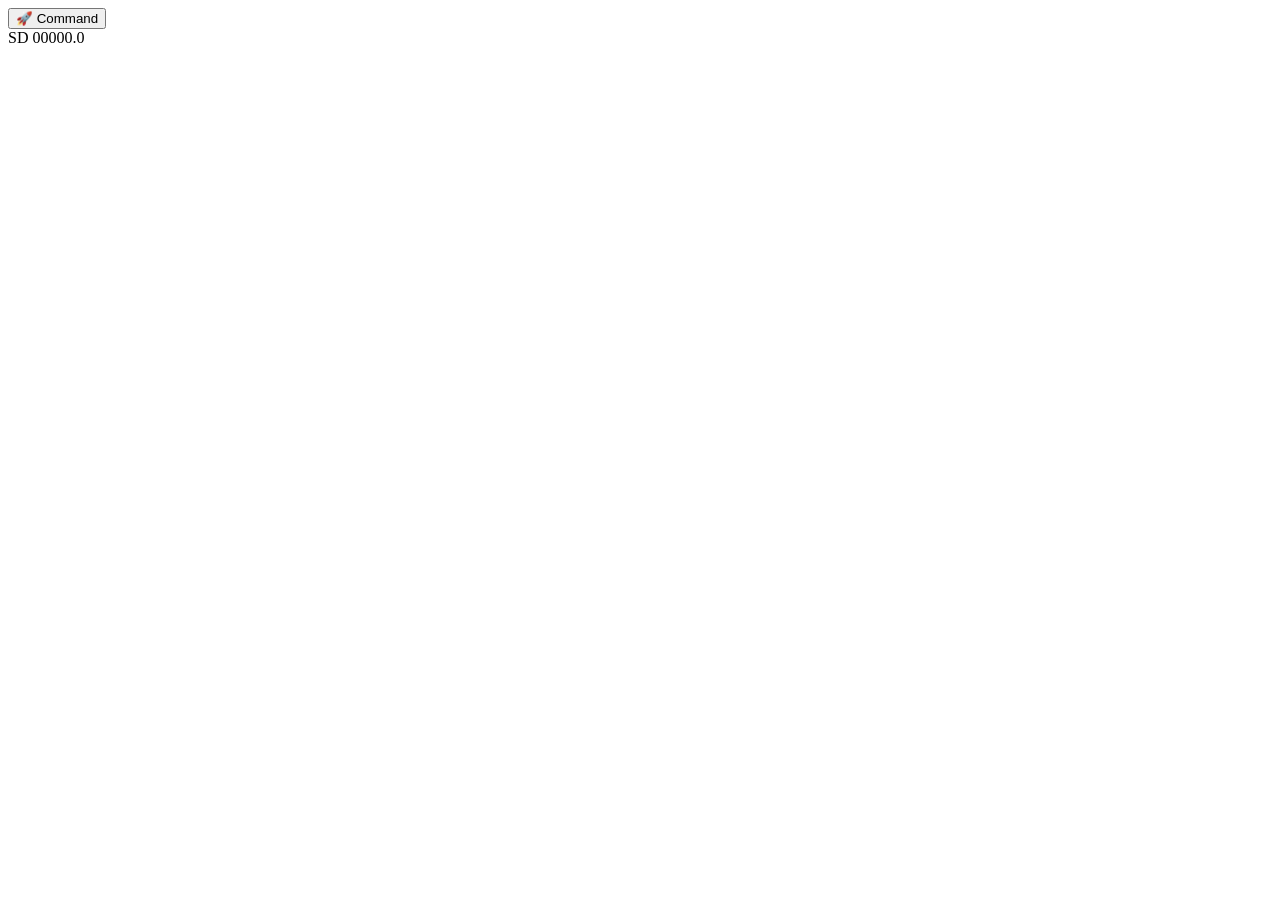
==== index.html @ 170a9bb7 "Initial commit" ====
<!DOCTYPE html>
<html lang="en">
<head>
  <meta charset="UTF-8">
  <meta name="viewport" content="width=device-width, initial-scale=1.0">
  <title>Cosmos OS</title>
  <!-- Google Fonts for a futuristic look -->
  <link rel="preconnect" href="https://fonts.googleapis.com">
  <link rel="preconnect" href="https://fonts.gstatic.com" crossorigin>
  <link href="https://fonts.googleapis.com/css2?family=Orbitron:wght@400;700;900&family=Space+Grotesk:wght@300;400;600&display=swap" rel="stylesheet">
  <!-- Stylesheets -->
  <link rel="stylesheet" href="styles/main.css">
  <link rel="stylesheet" href="styles/desktop.css">
  <link rel="stylesheet" href="styles/windows.css">
  <link rel="stylesheet" href="styles/apps.css">
</head>
<body>
  <!-- Space Background Effects (Stars, Nebulas) -->
  <div id="space-background">
    <div class="stars"></div>
    <div class="twinkle"></div>
    <div class="nebula"></div>
  </div>

  <!-- Main Desktop Environment -->
  <main id="desktop">
    <!-- Grid of Desktop Icons/Apps -->
    <div id="desktop-grid">
      <!-- Icon templates will go here -->
    </div>

    <!-- Container where dynamic window elements are spawned -->
    <div id="window-container"></div>
  </main>

  <!-- Bottom Taskbar/Dock -->
  <footer id="taskbar">
    <div class="taskbar-left">
      <button id="start-menu-btn" class="glass-btn">🚀 Command</button>
    </div>
    <div class="taskbar-center">
      <div id="dock-apps">
        <!-- Minimized/Running apps indicators will go here -->
      </div>
    </div>
    <div class="taskbar-right">
      <div id="system-clock" class="glass-panel">SD 00000.0</div>
    </div>
  </footer>

  <!-- Scripts -->
  <script src="js/system.js"></script>
  <script src="js/os.js"></script>
  <script src="js/apps/terminal.js"></script>
  <script src="js/apps/explorer.js"></script>
  <script src="js/apps/notepad.js"></script>
  <script src="js/apps/dashboard.js"></script>
</body>
</html>
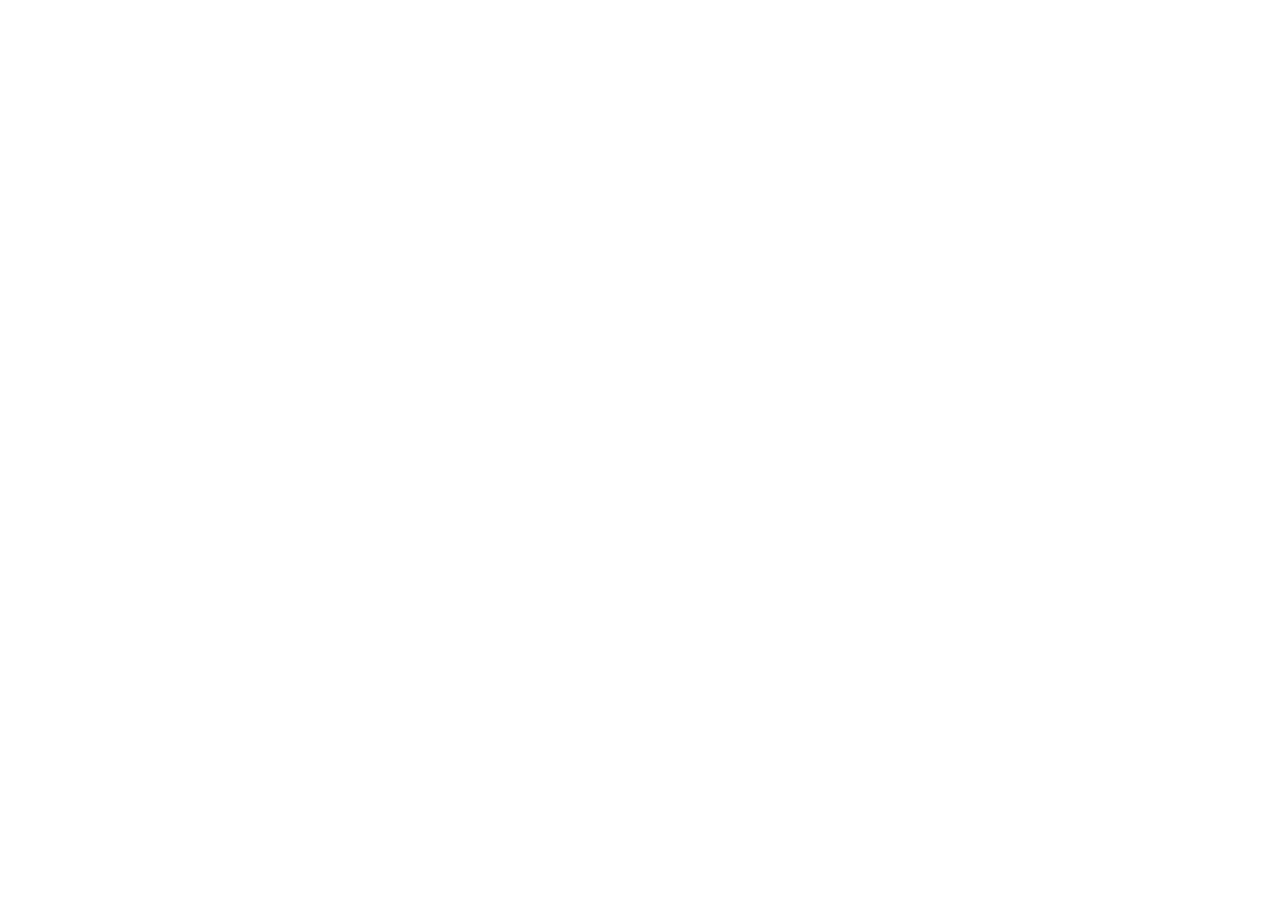
==== commit 12503df0: "refactor: rename project to astra os and remove desktop environment elements from index.html" ====
--- a/index.html
+++ b/index.html
@@ -1,52 +1,25 @@
 <!DOCTYPE html>
 <html lang="en">
+
 <head>
   <meta charset="UTF-8">
   <meta name="viewport" content="width=device-width, initial-scale=1.0">
-  <title>Cosmos OS</title>
+  <title>astra os</title>
   <!-- Google Fonts for a futuristic look -->
   <link rel="preconnect" href="https://fonts.googleapis.com">
   <link rel="preconnect" href="https://fonts.gstatic.com" crossorigin>
-  <link href="https://fonts.googleapis.com/css2?family=Orbitron:wght@400;700;900&family=Space+Grotesk:wght@300;400;600&display=swap" rel="stylesheet">
+  <link
+    href="https://fonts.googleapis.com/css2?family=Orbitron:wght@400;700;900&family=Space+Grotesk:wght@300;400;600&display=swap"
+    rel="stylesheet">
   <!-- Stylesheets -->
   <link rel="stylesheet" href="styles/main.css">
   <link rel="stylesheet" href="styles/desktop.css">
   <link rel="stylesheet" href="styles/windows.css">
   <link rel="stylesheet" href="styles/apps.css">
 </head>
+
 <body>
-  <!-- Space Background Effects (Stars, Nebulas) -->
-  <div id="space-background">
-    <div class="stars"></div>
-    <div class="twinkle"></div>
-    <div class="nebula"></div>
-  </div>
 
-  <!-- Main Desktop Environment -->
-  <main id="desktop">
-    <!-- Grid of Desktop Icons/Apps -->
-    <div id="desktop-grid">
-      <!-- Icon templates will go here -->
-    </div>
-
-    <!-- Container where dynamic window elements are spawned -->
-    <div id="window-container"></div>
-  </main>
-
-  <!-- Bottom Taskbar/Dock -->
-  <footer id="taskbar">
-    <div class="taskbar-left">
-      <button id="start-menu-btn" class="glass-btn">🚀 Command</button>
-    </div>
-    <div class="taskbar-center">
-      <div id="dock-apps">
-        <!-- Minimized/Running apps indicators will go here -->
-      </div>
-    </div>
-    <div class="taskbar-right">
-      <div id="system-clock" class="glass-panel">SD 00000.0</div>
-    </div>
-  </footer>
 
   <!-- Scripts -->
   <script src="js/system.js"></script>
@@ -56,4 +29,5 @@
   <script src="js/apps/notepad.js"></script>
   <script src="js/apps/dashboard.js"></script>
 </body>
-</html>
+
+</html>
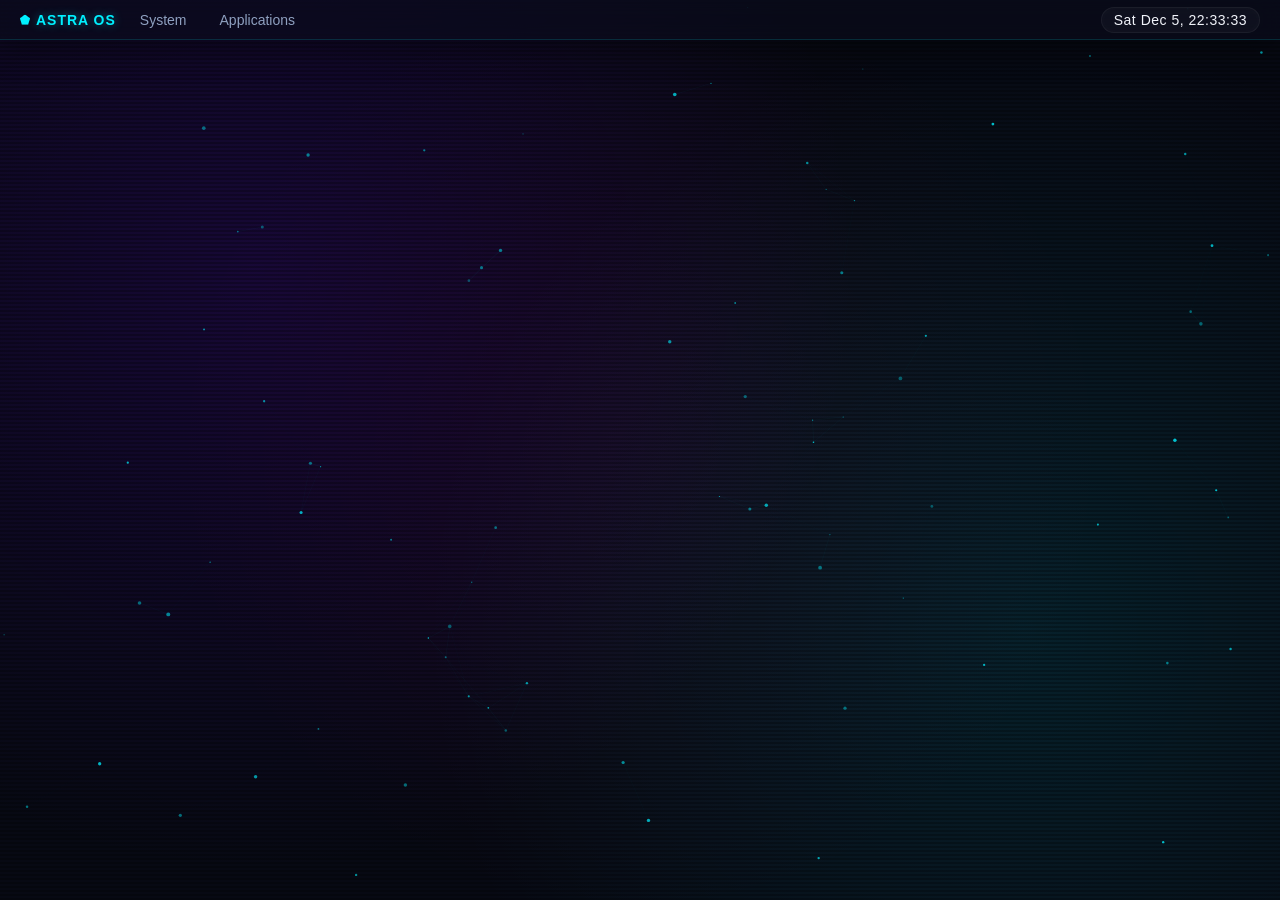
==== commit 47730606: "feat: implement Astra OS desktop environment with particle background, top bar, and real-time clock " ====
--- a/index.html
+++ b/index.html
@@ -20,6 +20,28 @@
 
 <body>
 
+  <!-- Futuristic Canvas Background -->
+  <canvas id="bg-canvas"></canvas>
+
+  <div class="desktop-container">
+
+    <!-- Top Bar -->
+    <header class="top-bar">
+      <div class="top-bar-left">
+        <div class="brand">
+          <div class="brand-icon"></div>
+          <span>ASTRA OS</span>
+        </div>
+        <div class="menu-item">System</div>
+        <div class="menu-item">Applications</div>
+      </div>
+
+      <div class="top-bar-right">
+        <div class="system-clock" id="system-clock">--:--:--</div>
+      </div>
+    </header>
+
+  </div>
 
   <!-- Scripts -->
   <script src="js/system.js"></script>
--- a/styles/main.css
+++ b/styles/main.css
@@ -0,0 +1,73 @@
+:root {
+  /* Colors */
+  --bg-dark: #070913;
+  --bg-deep: #0a0d1d;
+  --accent-cyan: #00f0ff;
+  --accent-magenta: #ff007f;
+  --accent-violet: #7000ff;
+  --text-main: #f0f3f9;
+  --text-muted: #8fa0c0;
+  
+  /* Glassmorphism */
+  --glass-bg: rgba(10, 13, 29, 0.6);
+  --glass-border: rgba(0, 240, 255, 0.15);
+  --glass-border-hover: rgba(0, 240, 255, 0.3);
+  --glass-shadow: 0 8px 32px 0 rgba(0, 0, 0, 0.37);
+  
+  /* Fonts */
+  --font-display: 'Orbitron', sans-serif;
+  --font-body: 'Space Grotesk', sans-serif;
+}
+
+* {
+  box-sizing: border-box;
+  margin: 0;
+  padding: 0;
+  user-select: none;
+}
+
+body {
+  background-color: var(--bg-dark);
+  background-image: 
+    linear-gradient(rgba(18, 16, 16, 0) 50%, rgba(0, 0, 0, 0.25) 50%),
+    radial-gradient(circle at 20% 30%, rgba(112, 0, 255, 0.15) 0%, transparent 50%),
+    radial-gradient(circle at 80% 70%, rgba(0, 240, 255, 0.1) 0%, transparent 50%),
+    radial-gradient(circle at 50% 50%, rgba(255, 0, 127, 0.05) 0%, transparent 60%);
+  background-size: 100% 4px, 100% 100%, 100% 100%, 100% 100%;
+  color: var(--text-main);
+  font-family: var(--font-body);
+  overflow: hidden;
+  width: 100vw;
+  height: 100vh;
+}
+
+/* Scrollbars */
+::-webkit-scrollbar {
+  width: 6px;
+  height: 6px;
+}
+
+::-webkit-scrollbar-track {
+  background: rgba(10, 13, 29, 0.3);
+}
+
+::-webkit-scrollbar-thumb {
+  background: var(--glass-border);
+  border-radius: 3px;
+}
+
+::-webkit-scrollbar-thumb:hover {
+  background: var(--accent-cyan);
+}
+
+/* Background elements */
+#bg-canvas {
+  position: absolute;
+  top: 0;
+  left: 0;
+  width: 100%;
+  height: 100%;
+  z-index: 0;
+  pointer-events: none;
+}
+
--- a/styles/desktop.css
+++ b/styles/desktop.css
@@ -0,0 +1,104 @@
+.desktop-container {
+  position: relative;
+  width: 100vw;
+  height: 100vh;
+  z-index: 10;
+  display: flex;
+  flex-direction: column;
+}
+
+/* Top Bar */
+.top-bar {
+  display: flex;
+  justify-content: space-between;
+  align-items: center;
+  height: 40px;
+  padding: 0 20px;
+  background: var(--glass-bg);
+  backdrop-filter: blur(12px);
+  -webkit-backdrop-filter: blur(12px);
+  border-bottom: 1px solid var(--glass-border);
+  box-shadow: var(--glass-shadow);
+  z-index: 100;
+  font-family: var(--font-body);
+  font-size: 14px;
+}
+
+/* Left Section: Brand & Quick Menu */
+.top-bar-left {
+  display: flex;
+  align-items: center;
+  gap: 15px;
+}
+
+.brand {
+  font-family: var(--font-display);
+  font-weight: 700;
+  color: var(--accent-cyan);
+  text-shadow: 0 0 10px rgba(0, 240, 255, 0.4);
+  letter-spacing: 1px;
+  display: flex;
+  align-items: center;
+  gap: 6px;
+  cursor: pointer;
+}
+
+.brand-icon {
+  width: 10px;
+  height: 10px;
+  background: var(--accent-cyan);
+  clip-path: polygon(50% 0%, 100% 38%, 82% 100%, 18% 100%, 0% 38%);
+  box-shadow: 0 0 8px var(--accent-cyan);
+}
+
+.menu-item {
+  color: var(--text-muted);
+  cursor: pointer;
+  transition: all 0.3s cubic-bezier(0.16, 1, 0.3, 1);
+  padding: 4px 8px;
+  border-radius: 4px;
+  border: 1px solid transparent;
+}
+
+.menu-item:hover {
+  color: var(--text-main);
+  background: rgba(0, 240, 255, 0.08);
+  border-color: rgba(0, 240, 255, 0.2);
+  text-shadow: 0 0 5px rgba(255, 255, 255, 0.2);
+}
+
+
+.system-clock {
+  font-family: var(--font-display);
+  font-weight: 400;
+  color: var(--text-main);
+  letter-spacing: 0.5px;
+  background: rgba(255, 255, 255, 0.03);
+  padding: 4px 12px;
+  border-radius: 20px;
+  border: 1px solid rgba(255, 255, 255, 0.05);
+  box-shadow: inset 0 0 10px rgba(255, 255, 255, 0.02);
+}
+
+/* Right Section: System Indicators */
+.top-bar-right {
+  display: flex;
+  align-items: center;
+  gap: 15px;
+}
+
+.status-tray {
+  display: flex;
+  align-items: center;
+  gap: 12px;
+  color: var(--text-muted);
+}
+
+.status-icon {
+  display: flex;
+  align-items: center;
+  gap: 4px;
+  font-size: 13px;
+  cursor: pointer;
+  transition: color 0.2s ease;
+}
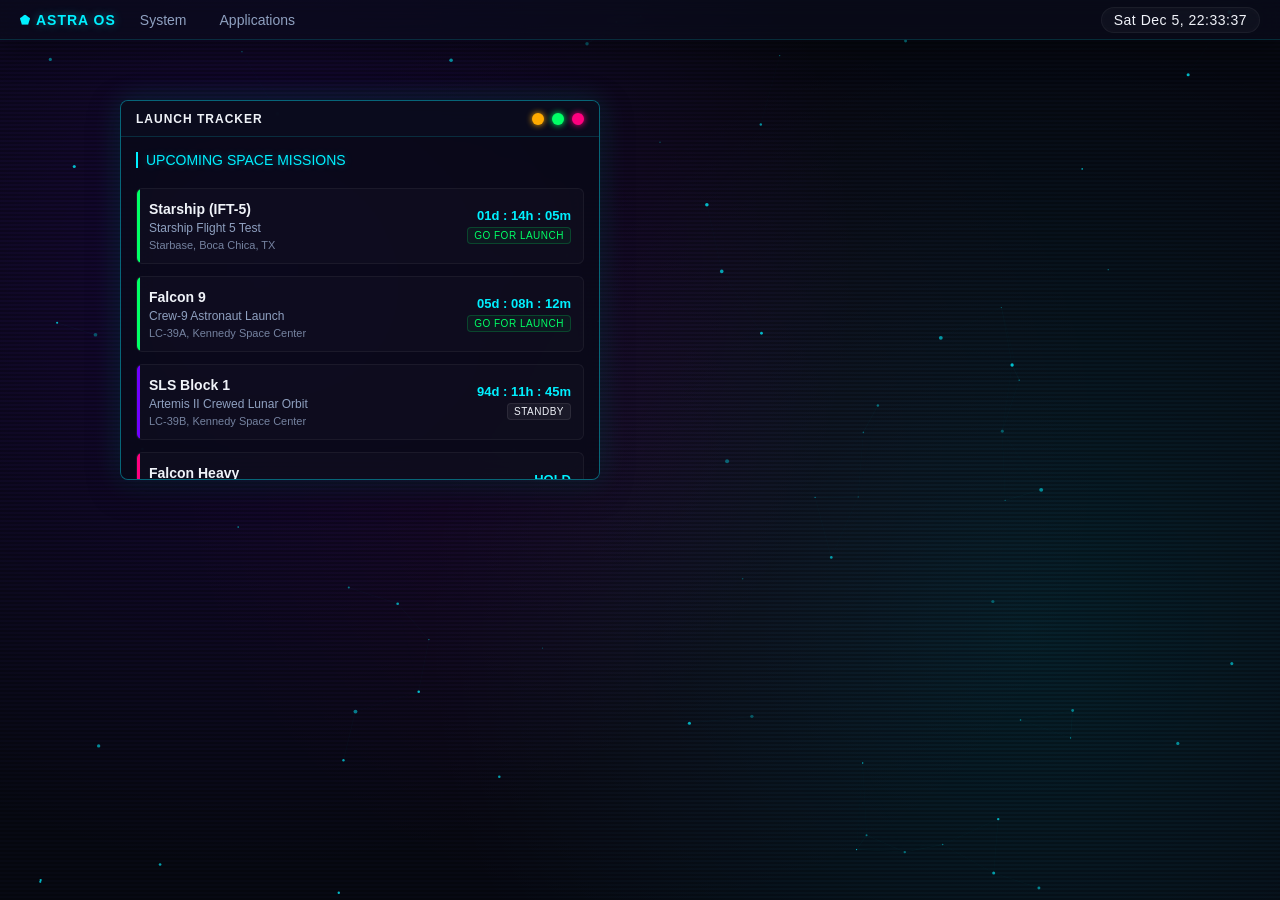
==== commit cf1524d7: "feat: implement launch tracker application and desktop environment window management system" ====
--- a/index.html
+++ b/index.html
@@ -46,10 +46,7 @@
   <!-- Scripts -->
   <script src="js/system.js"></script>
   <script src="js/os.js"></script>
-  <script src="js/apps/terminal.js"></script>
-  <script src="js/apps/explorer.js"></script>
-  <script src="js/apps/notepad.js"></script>
-  <script src="js/apps/dashboard.js"></script>
+  <script src="js/apps/launch_tracker.js"></script>
 </body>
 
 </html>
--- a/styles/windows.css
+++ b/styles/windows.css
@@ -0,0 +1,89 @@
+.window {
+  position: absolute;
+  top: 15%;
+  left: 20%;
+  width: 480px;
+  height: 380px;
+  background: var(--glass-bg);
+  backdrop-filter: blur(16px);
+  -webkit-backdrop-filter: blur(16px);
+  border: 1px solid var(--glass-border);
+  box-shadow: var(--glass-shadow), 0 0 20px rgba(0, 240, 255, 0.05);
+  border-radius: 8px;
+  display: flex;
+  flex-direction: column;
+  overflow: hidden;
+  z-index: 1000;
+  transition: border-color 0.2s ease, box-shadow 0.2s ease;
+}
+
+.window.active-window {
+  border-color: rgba(0, 240, 255, 0.4);
+  box-shadow: var(--glass-shadow), 0 0 30px rgba(0, 240, 255, 0.15);
+}
+
+.window-header {
+  display: flex;
+  justify-content: space-between;
+  align-items: center;
+  height: 36px;
+  padding: 0 15px;
+  background: rgba(10, 13, 29, 0.8);
+  border-bottom: 1px solid var(--glass-border);
+  cursor: grab;
+  user-select: none;
+}
+
+.window-header:active {
+  cursor: grabbing;
+}
+
+.window-title {
+  font-family: var(--font-display);
+  font-size: 12px;
+  font-weight: 700;
+  color: var(--text-main);
+  letter-spacing: 1px;
+  text-transform: uppercase;
+}
+
+.window-controls {
+  display: flex;
+  gap: 8px;
+}
+
+.control-btn {
+  width: 12px;
+  height: 12px;
+  border-radius: 50%;
+  border: none;
+  cursor: pointer;
+  background: rgba(255, 255, 255, 0.15);
+  transition: filter 0.2s ease, background-color 0.2s ease;
+}
+
+.control-btn:hover {
+  filter: brightness(1.2);
+}
+
+.control-close {
+  background: var(--accent-magenta);
+  box-shadow: 0 0 6px var(--accent-magenta);
+}
+
+.control-minimize {
+  background: #ffaa00;
+  box-shadow: 0 0 6px #ffaa00;
+}
+
+.control-maximize {
+  background: #00ff66;
+  box-shadow: 0 0 6px #00ff66;
+}
+
+.window-body {
+  flex: 1;
+  overflow-y: auto;
+  padding: 15px;
+  background: rgba(7, 9, 19, 0.4);
+}
--- a/styles/apps.css
+++ b/styles/apps.css
@@ -0,0 +1,121 @@
+/* Launch Tracker App Styles */
+
+.launch-tracker {
+  display: flex;
+  flex-direction: column;
+  gap: 15px;
+  color: var(--text-main);
+  font-family: var(--font-body);
+}
+
+.tracker-title {
+  font-family: var(--font-display);
+  font-size: 14px;
+  color: var(--accent-cyan);
+  text-shadow: 0 0 8px rgba(0, 240, 255, 0.3);
+  margin-bottom: 5px;
+  border-left: 2px solid var(--accent-cyan);
+  padding-left: 8px;
+}
+
+.launch-cards-container {
+  display: flex;
+  flex-direction: column;
+  gap: 12px;
+}
+
+.launch-card {
+  background: rgba(255, 255, 255, 0.02);
+  border: 1px solid rgba(255, 255, 255, 0.05);
+  border-radius: 6px;
+  padding: 12px;
+  display: flex;
+  justify-content: space-between;
+  align-items: center;
+  transition: background 0.2s ease, border-color 0.2s ease;
+  position: relative;
+  overflow: hidden;
+}
+
+.launch-card::before {
+  content: '';
+  position: absolute;
+  left: 0;
+  top: 0;
+  height: 100%;
+  width: 3px;
+  background: var(--accent-violet);
+}
+
+.launch-card.status-go::before {
+  background: #00ff66;
+}
+
+.launch-card.status-hold::before {
+  background: var(--accent-magenta);
+}
+
+.launch-card:hover {
+  background: rgba(255, 255, 255, 0.04);
+  border-color: rgba(0, 240, 255, 0.15);
+}
+
+.launch-info-left {
+  display: flex;
+  flex-direction: column;
+  gap: 4px;
+}
+
+.launch-rocket {
+  font-family: var(--font-display);
+  font-size: 14px;
+  font-weight: 700;
+  color: var(--text-main);
+}
+
+.launch-mission {
+  font-size: 12px;
+  color: var(--text-muted);
+}
+
+.launch-site {
+  font-size: 11px;
+  color: var(--text-muted);
+  opacity: 0.8;
+}
+
+.launch-info-right {
+  display: flex;
+  flex-direction: column;
+  align-items: flex-end;
+  gap: 4px;
+}
+
+.launch-countdown {
+  font-family: var(--font-display);
+  font-size: 13px;
+  font-weight: 700;
+  color: var(--accent-cyan);
+}
+
+.launch-status {
+  font-size: 10px;
+  text-transform: uppercase;
+  padding: 2px 6px;
+  background: rgba(255, 255, 255, 0.05);
+  border-radius: 4px;
+  border: 1px solid rgba(255, 255, 255, 0.08);
+  letter-spacing: 0.5px;
+}
+
+.status-go .launch-status {
+  color: #00ff66;
+  border-color: rgba(0, 255, 102, 0.2);
+  background: rgba(0, 255, 102, 0.05);
+}
+
+.status-hold .launch-status {
+  color: var(--accent-magenta);
+  border-color: rgba(255, 0, 127, 0.2);
+  background: rgba(255, 0, 127, 0.05);
+}
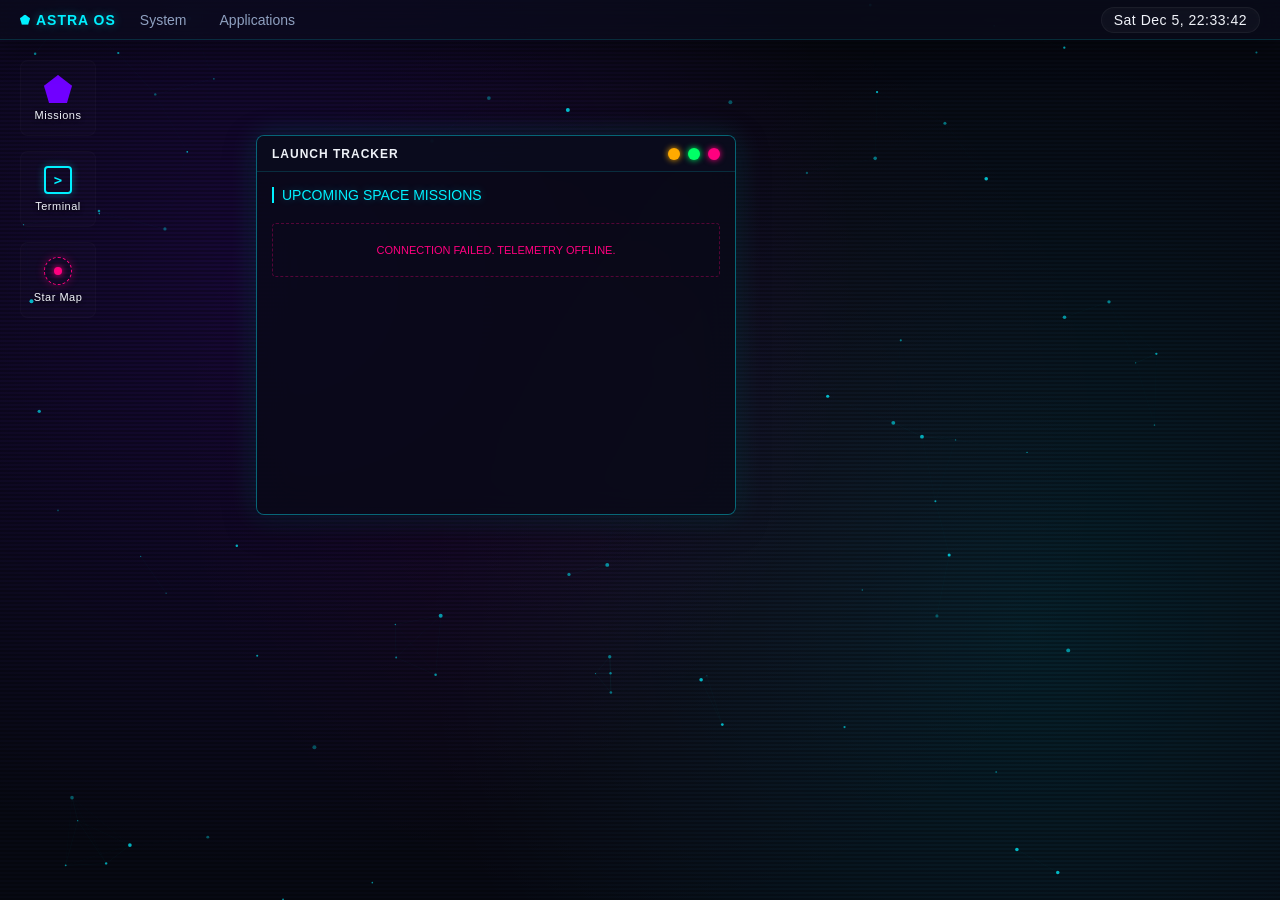
==== commit fbce76b4: "feat: implement core OS windowing system and launch tracker, terminal, and star map applications" ====
--- a/index.html
+++ b/index.html
@@ -5,7 +5,7 @@
   <meta charset="UTF-8">
   <meta name="viewport" content="width=device-width, initial-scale=1.0">
   <title>astra os</title>
-  <!-- Google Fonts for a futuristic look -->
+  <!-- Fonts -->
   <link rel="preconnect" href="https://fonts.googleapis.com">
   <link rel="preconnect" href="https://fonts.gstatic.com" crossorigin>
   <link
@@ -20,7 +20,7 @@
 
 <body>
 
-  <!-- Futuristic Canvas Background -->
+  <!-- Background -->
   <canvas id="bg-canvas"></canvas>
 
   <div class="desktop-container">
@@ -33,7 +33,14 @@
           <span>ASTRA OS</span>
         </div>
         <div class="menu-item">System</div>
-        <div class="menu-item">Applications</div>
+        <div class="menu-item" id="app-dropdown-trigger" style="position: relative;">
+          Applications
+          <div class="app-dropdown" id="app-dropdown">
+            <div class="dropdown-item" id="dropdown-launch-tracker">Launch Tracker</div>
+            <div class="dropdown-item" id="dropdown-terminal">Terminal</div>
+            <div class="dropdown-item" id="dropdown-starmap">Star Map</div>
+          </div>
+        </div>
       </div>
 
       <div class="top-bar-right">
@@ -41,12 +48,75 @@
       </div>
     </header>
 
+    <!-- Desktop Shortcuts -->
+    <div class="desktop-shortcuts">
+      <div class="shortcut-icon" id="shortcut-launch-tracker">
+        <div class="shortcut-symbol launch-icon"></div>
+        <div class="shortcut-label">Missions</div>
+      </div>
+      <div class="shortcut-icon" id="shortcut-terminal">
+        <div class="shortcut-symbol terminal-icon"></div>
+        <div class="shortcut-label">Terminal</div>
+      </div>
+      <div class="shortcut-icon" id="shortcut-starmap">
+        <div class="shortcut-symbol starmap-icon"></div>
+        <div class="shortcut-label">Star Map</div>
+      </div>
+    </div>
+
+    <!-- Launch Tracker Window -->
+    <div class="window" id="launchtracker">
+      <div class="windowheader" id="launchtrackerheader">
+        <div class="window-title">LAUNCH TRACKER</div>
+        <div class="window-controls">
+          <button class="control-btn control-minimize" title="Minimize"></button>
+          <button class="control-btn control-maximize" title="Maximize"></button>
+          <button class="control-btn control-close" id="launchtrackerclose" title="Close"></button>
+        </div>
+      </div>
+      <div class="window-body" id="launchtrackerbody">
+        <!-- Live App Content Injected Here -->
+      </div>
+    </div>
+
+    <!-- Terminal Window -->
+    <div class="window" id="terminal">
+      <div class="windowheader" id="terminalheader">
+        <div class="window-title">TERMINAL</div>
+        <div class="window-controls">
+          <button class="control-btn control-minimize" title="Minimize"></button>
+          <button class="control-btn control-maximize" title="Maximize"></button>
+          <button class="control-btn control-close" id="terminalclose" title="Close"></button>
+        </div>
+      </div>
+      <div class="window-body" id="terminalbody" style="position: relative;">
+        <!-- Content Injected by terminal.js -->
+      </div>
+    </div>
+
+    <!-- Star Map Window -->
+    <div class="window" id="starmap">
+      <div class="windowheader" id="starmapheader">
+        <div class="window-title">STAR MAP EXPLORER</div>
+        <div class="window-controls">
+          <button class="control-btn control-minimize" title="Minimize"></button>
+          <button class="control-btn control-maximize" title="Maximize"></button>
+          <button class="control-btn control-close" id="starmapclose" title="Close"></button>
+        </div>
+      </div>
+      <div class="window-body" id="starmapbody">
+        <!-- Content Injected by star_map.js -->
+      </div>
+    </div>
+
   </div>
 
   <!-- Scripts -->
   <script src="js/system.js"></script>
   <script src="js/os.js"></script>
   <script src="js/apps/launch_tracker.js"></script>
+  <script src="js/apps/terminal.js"></script>
+  <script src="js/apps/star_map.js"></script>
 </body>
 
 </html>
--- a/styles/desktop.css
+++ b/styles/desktop.css
@@ -101,4 +101,153 @@
   font-size: 13px;
   cursor: pointer;
   transition: color 0.2s ease;
+}
+
+/* App Launcher Dropdown */
+.app-dropdown {
+  display: none;
+  position: absolute;
+  top: 100%;
+  left: 0;
+  margin-top: 5px;
+  min-width: 160px;
+  background: rgba(10, 13, 29, 0.95);
+  backdrop-filter: blur(12px);
+  border: 1px solid var(--glass-border);
+  border-radius: 6px;
+  box-shadow: 0 8px 32px rgba(0, 0, 0, 0.5);
+  z-index: 500;
+  overflow: hidden;
+  padding: 5px 0;
+}
+
+.app-dropdown.show {
+  display: block;
+  animation: dropdownFade 0.2s cubic-bezier(0.16, 1, 0.3, 1);
+}
+
+@keyframes dropdownFade {
+  from { opacity: 0; transform: translateY(-5px); }
+  to { opacity: 1; transform: translateY(0); }
+}
+
+.dropdown-item {
+  color: var(--text-muted);
+  padding: 8px 16px;
+  font-family: var(--font-body);
+  font-size: 13px;
+  cursor: pointer;
+  transition: all 0.2s ease;
+  border-left: 2px solid transparent;
+}
+
+.dropdown-item:hover {
+  color: var(--accent-cyan);
+  background: rgba(0, 240, 255, 0.06);
+  border-left-color: var(--accent-cyan);
+  text-shadow: 0 0 8px rgba(0, 240, 255, 0.3);
+}
+
+/* Desktop Shortcuts */
+.desktop-shortcuts {
+  position: absolute;
+  top: 60px;
+  left: 20px;
+  display: flex;
+  flex-direction: column;
+  gap: 15px;
+  z-index: 10;
+}
+
+.shortcut-icon {
+  width: 76px;
+  height: 76px;
+  display: flex;
+  flex-direction: column;
+  justify-content: center;
+  align-items: center;
+  background: rgba(255, 255, 255, 0.01);
+  border: 1px solid rgba(255, 255, 255, 0.02);
+  border-radius: 8px;
+  cursor: pointer;
+  transition: all 0.25s cubic-bezier(0.175, 0.885, 0.32, 1.275);
+}
+
+.shortcut-icon:hover {
+  background: rgba(0, 240, 255, 0.05);
+  border-color: rgba(0, 240, 255, 0.2);
+  box-shadow: 0 0 15px rgba(0, 240, 255, 0.1);
+  transform: translateY(-2px);
+}
+
+.shortcut-icon.selected {
+  background: rgba(0, 240, 255, 0.08);
+  border-color: rgba(0, 240, 255, 0.4);
+  box-shadow: 0 0 15px rgba(0, 240, 255, 0.15);
+}
+
+.shortcut-symbol {
+  width: 28px;
+  height: 28px;
+  margin-bottom: 6px;
+  position: relative;
+  display: flex;
+  align-items: center;
+  justify-content: center;
+}
+
+.shortcut-label {
+  font-family: var(--font-body);
+  font-size: 11px;
+  font-weight: 500;
+  color: var(--text-main);
+  text-shadow: 0 1px 4px rgba(0, 0, 0, 0.8);
+  letter-spacing: 0.5px;
+  text-align: center;
+}
+
+/* Custom CSS Icons for Desktop Shortcuts */
+.launch-icon {
+  background: var(--accent-violet);
+  clip-path: polygon(50% 0%, 100% 38%, 82% 100%, 18% 100%, 0% 38%);
+  box-shadow: 0 0 10px rgba(112, 0, 255, 0.5);
+}
+
+.terminal-icon {
+  background: transparent;
+  border: 2px solid var(--accent-cyan);
+  border-radius: 4px;
+  box-shadow: 0 0 8px rgba(0, 240, 255, 0.3);
+}
+
+.terminal-icon::before {
+  content: '>';
+  font-family: monospace;
+  font-size: 14px;
+  font-weight: 700;
+  color: var(--accent-cyan);
+  position: absolute;
+  top: 50%;
+  left: 50%;
+  transform: translate(-50%, -50%);
+}
+
+.starmap-icon {
+  background: transparent;
+  border: 1.5px dashed var(--accent-magenta);
+  border-radius: 50%;
+  box-shadow: 0 0 8px rgba(255, 0, 127, 0.3);
+}
+
+.starmap-icon::before {
+  content: '';
+  position: absolute;
+  width: 8px;
+  height: 8px;
+  background: var(--accent-magenta);
+  border-radius: 50%;
+  top: 50%;
+  left: 50%;
+  transform: translate(-50%, -50%);
+  box-shadow: 0 0 6px var(--accent-magenta);
 }
--- a/styles/windows.css
+++ b/styles/windows.css
@@ -10,11 +10,11 @@
   border: 1px solid var(--glass-border);
   box-shadow: var(--glass-shadow), 0 0 20px rgba(0, 240, 255, 0.05);
   border-radius: 8px;
-  display: flex;
+  display: none;
   flex-direction: column;
   overflow: hidden;
   z-index: 1000;
-  transition: border-color 0.2s ease, box-shadow 0.2s ease;
+  transition: border-color 0.2s ease, box-shadow 0.2s ease, top 0.2s ease-out, left 0.2s ease-out, width 0.2s ease-out, height 0.2s ease-out, border-radius 0.2s ease-out;
 }
 
 .window.active-window {
@@ -22,7 +22,12 @@
   box-shadow: var(--glass-shadow), 0 0 30px rgba(0, 240, 255, 0.15);
 }
 
-.window-header {
+.window.maximized {
+  border-radius: 0;
+}
+
+
+.windowheader {
   display: flex;
   justify-content: space-between;
   align-items: center;
@@ -34,7 +39,7 @@
   user-select: none;
 }
 
-.window-header:active {
+.windowheader:active {
   cursor: grabbing;
 }
 
--- a/styles/apps.css
+++ b/styles/apps.css
@@ -119,3 +119,307 @@
   border-color: rgba(255, 0, 127, 0.2);
   background: rgba(255, 0, 127, 0.05);
 }
+
+/* ==========================================================================
+   Terminal Application Styles
+   ========================================================================== */
+.terminal-container {
+  display: flex;
+  flex-direction: column;
+  height: 100%;
+  background: rgba(5, 7, 15, 0.9);
+  padding: 10px;
+  font-family: 'Courier New', Courier, monospace;
+  font-size: 13px;
+  color: #33ff33;
+  text-shadow: 0 0 4px rgba(51, 255, 51, 0.35);
+  box-sizing: border-box;
+}
+
+.terminal-output {
+  flex: 1;
+  overflow-y: auto;
+  margin-bottom: 10px;
+}
+
+.terminal-line {
+  line-height: 1.4;
+  margin-bottom: 4px;
+  word-break: break-all;
+}
+
+.terminal-line.system-line {
+  color: var(--accent-cyan);
+  text-shadow: 0 0 4px rgba(0, 240, 255, 0.4);
+}
+
+.terminal-line.warning-line {
+  color: var(--accent-magenta);
+  text-shadow: 0 0 4px rgba(255, 0, 127, 0.4);
+}
+
+.terminal-line.error-line {
+  color: #ff3333;
+  text-shadow: 0 0 4px rgba(255, 51, 51, 0.4);
+}
+
+.terminal-line.input-echo {
+  color: var(--text-muted);
+}
+
+.terminal-input-line {
+  display: flex;
+  align-items: center;
+  gap: 8px;
+}
+
+.terminal-prompt {
+  color: var(--accent-cyan);
+  white-space: nowrap;
+}
+
+.terminal-input-field {
+  flex: 1;
+  background: transparent;
+  border: none;
+  outline: none;
+  font-family: inherit;
+  font-size: inherit;
+  color: #33ff33;
+  text-shadow: 0 0 4px rgba(51, 255, 51, 0.35);
+  caret-color: #33ff33;
+}
+
+/* ==========================================================================
+   Star Map / Planetary System Explorer Styles
+   ========================================================================== */
+.starmap-container {
+  display: flex;
+  height: 100%;
+  box-sizing: border-box;
+  overflow: hidden;
+}
+
+.starmap-visual {
+  flex: 1.4;
+  position: relative;
+  border-right: 1px solid var(--glass-border);
+  background: radial-gradient(circle at center, rgba(110, 0, 255, 0.05) 0%, transparent 70%);
+}
+
+#starmap-canvas {
+  width: 100%;
+  height: 100%;
+  display: block;
+}
+
+.visual-overlay-text {
+  position: absolute;
+  top: 12px;
+  left: 15px;
+  font-family: var(--font-display);
+  font-size: 11px;
+  letter-spacing: 2px;
+  color: var(--accent-cyan);
+  opacity: 0.6;
+  pointer-events: none;
+}
+
+.starmap-telemetry {
+  flex: 1;
+  padding: 15px;
+  display: flex;
+  flex-direction: column;
+  gap: 12px;
+  background: rgba(10, 13, 29, 0.4);
+  overflow-y: auto;
+}
+
+.telemetry-header {
+  font-family: var(--font-display);
+  font-size: 12px;
+  color: var(--accent-cyan);
+  border-bottom: 1px solid var(--glass-border);
+  padding-bottom: 6px;
+  letter-spacing: 1px;
+}
+
+/* Search Box */
+.search-container {
+  position: relative;
+}
+
+.starmap-search {
+  width: 100%;
+  background: rgba(255, 255, 255, 0.03);
+  border: 1px solid var(--glass-border);
+  border-radius: 4px;
+  padding: 6px 10px;
+  font-family: var(--font-body);
+  font-size: 11px;
+  color: var(--text-main);
+  outline: none;
+  transition: border-color 0.2s ease;
+}
+
+.starmap-search:focus {
+  border-color: var(--accent-cyan);
+}
+
+.search-results {
+  position: absolute;
+  top: 100%;
+  left: 0;
+  width: 100%;
+  background: rgba(10, 13, 29, 0.95);
+  border: 1px solid var(--glass-border);
+  border-top: none;
+  border-radius: 0 0 4px 4px;
+  z-index: 100;
+  display: none;
+  max-height: 120px;
+  overflow-y: auto;
+}
+
+.search-item {
+  padding: 6px 10px;
+  font-size: 11px;
+  color: var(--text-muted);
+  cursor: pointer;
+  transition: all 0.2s ease;
+}
+
+.search-item:hover {
+  color: var(--accent-cyan);
+  background: rgba(0, 240, 255, 0.06);
+}
+
+/* Telemetry Details */
+.telemetry-body {
+  flex: 1;
+  display: flex;
+  flex-direction: column;
+  gap: 12px;
+}
+
+.planet-name-title {
+  font-family: var(--font-display);
+  font-size: 20px;
+  font-weight: 900;
+  letter-spacing: 1.5px;
+  text-shadow: 0 0 10px rgba(255, 255, 255, 0.2);
+}
+
+.planet-stat-grid {
+  display: grid;
+  grid-template-columns: auto 1fr;
+  gap: 8px 12px;
+  font-size: 11px;
+  border-bottom: 1px dashed rgba(255, 255, 255, 0.08);
+  padding-bottom: 12px;
+}
+
+.stat-label {
+  color: var(--text-muted);
+  font-weight: 600;
+}
+
+.stat-val {
+  color: var(--text-main);
+  text-align: right;
+}
+
+.lore-box {
+  background: rgba(255, 255, 255, 0.02);
+  border: 1px solid rgba(255, 255, 255, 0.05);
+  border-radius: 4px;
+  padding: 8px 10px;
+}
+
+.lore-header {
+  font-family: var(--font-display);
+  font-size: 9px;
+  color: var(--accent-magenta);
+  margin-bottom: 4px;
+  letter-spacing: 1px;
+}
+
+.lore-content {
+  font-size: 11px;
+  line-height: 1.4;
+  color: var(--text-muted);
+}
+
+.scan-status-indicator {
+  font-family: var(--font-display);
+  font-size: 10px;
+  padding: 4px 8px;
+  border-radius: 4px;
+  text-align: center;
+  border: 1px solid transparent;
+}
+
+.scan-status-indicator.unscanned {
+  color: var(--accent-magenta);
+  border-color: rgba(255, 0, 127, 0.2);
+  background: rgba(255, 0, 127, 0.04);
+}
+
+.scan-status-indicator.completed {
+  color: #00ff66;
+  border-color: rgba(0, 255, 102, 0.2);
+  background: rgba(0, 255, 102, 0.04);
+}
+
+.scanner-btn {
+  background: transparent;
+  border: 1px solid var(--accent-cyan);
+  color: var(--accent-cyan);
+  border-radius: 4px;
+  padding: 8px;
+  font-family: var(--font-display);
+  font-size: 11px;
+  font-weight: 700;
+  cursor: pointer;
+  transition: all 0.2s ease;
+  letter-spacing: 0.5px;
+}
+
+.scanner-btn:hover:not(:disabled) {
+  background: rgba(0, 240, 255, 0.08);
+  box-shadow: 0 0 10px rgba(0, 240, 255, 0.2);
+}
+
+.scanner-btn:disabled {
+  opacity: 0.5;
+  cursor: not-allowed;
+  border-color: var(--text-muted);
+  color: var(--text-muted);
+}
+
+.scanner-status-bar {
+  height: 14px;
+  background: rgba(255, 255, 255, 0.03);
+  border: 1px solid var(--glass-border);
+  border-radius: 3px;
+  position: relative;
+  overflow: hidden;
+}
+
+.scanner-progress {
+  height: 100%;
+  background: linear-gradient(90deg, var(--accent-magenta), var(--accent-cyan));
+  width: 0%;
+}
+
+.scanner-pct {
+  position: absolute;
+  top: 50%;
+  left: 50%;
+  transform: translate(-50%, -50%);
+  font-family: var(--font-display);
+  font-size: 9px;
+  color: #fff;
+  font-weight: bold;
+}
+
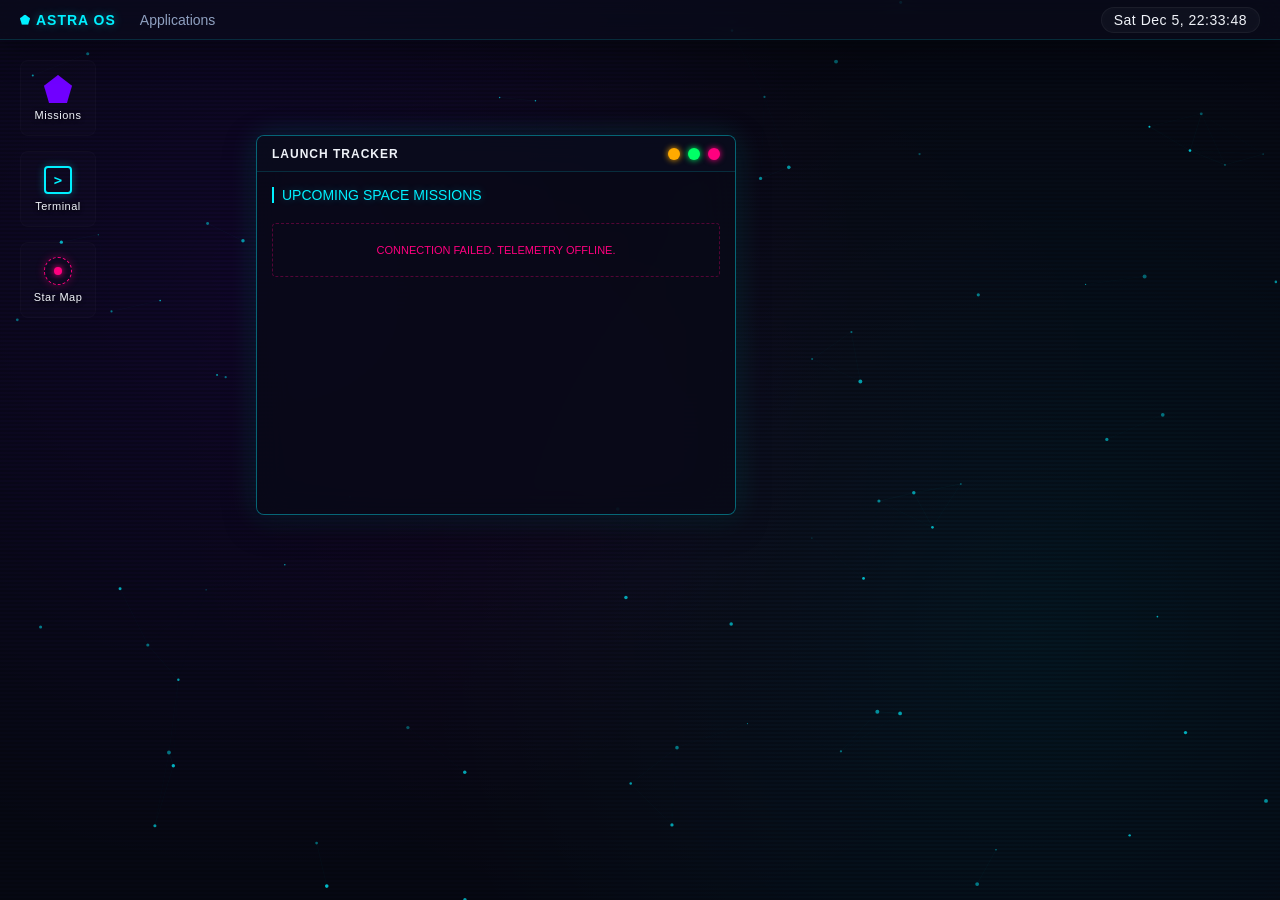
==== commit f0c4bb53: "feat: implement NASA Astronomy Picture of the Day desktop background and info viewer" ====
--- a/index.html
+++ b/index.html
@@ -21,6 +21,7 @@
 <body>
 
   <!-- Background -->
+  <div id="desktop-bg"></div>
   <canvas id="bg-canvas"></canvas>
 
   <div class="desktop-container">
@@ -32,7 +33,6 @@
           <div class="brand-icon"></div>
           <span>ASTRA OS</span>
         </div>
-        <div class="menu-item">System</div>
         <div class="menu-item" id="app-dropdown-trigger" style="position: relative;">
           Applications
           <div class="app-dropdown" id="app-dropdown">
@@ -44,6 +44,9 @@
       </div>
 
       <div class="top-bar-right">
+        <div class="apod-info-btn" id="apod-info-btn" style="display: none;" title="NASA Astronomy Picture of the Day Info">
+          <span class="info-icon">ⓘ</span> NASA APOD
+        </div>
         <div class="system-clock" id="system-clock">--:--:--</div>
       </div>
     </header>
@@ -108,6 +111,20 @@
         <!-- Content Injected by star_map.js -->
       </div>
     </div>
+    
+    <!-- APOD Info Card -->
+    <div class="apod-info-card" id="apod-info-card">
+      <div class="apod-card-header">
+        <h3>ASTRONOMY PICTURE OF THE DAY</h3>
+        <button class="apod-close-btn" id="apod-close-btn" title="Close Info">&times;</button>
+      </div>
+      <div class="apod-card-body">
+        <h4 id="apod-title"></h4>
+        <p class="apod-date" id="apod-date"></p>
+        <div class="apod-explanation" id="apod-explanation"></div>
+        <p class="apod-copyright" id="apod-copyright"></p>
+      </div>
+    </div>
 
   </div>
 
--- a/styles/desktop.css
+++ b/styles/desktop.css
@@ -250,4 +250,179 @@
   left: 50%;
   transform: translate(-50%, -50%);
   box-shadow: 0 0 6px var(--accent-magenta);
+}
+
+/* NASA APOD Background */
+#desktop-bg {
+  position: absolute;
+  top: 0;
+  left: 0;
+  width: 100%;
+  height: 100%;
+  z-index: -2;
+  background-size: cover;
+  background-position: center;
+  background-repeat: no-repeat;
+  transition: background-image 1s ease-in-out;
+}
+
+#desktop-bg::after {
+  content: '';
+  position: absolute;
+  top: 0;
+  left: 0;
+  width: 100%;
+  height: 100%;
+  background: rgba(7, 9, 19, 0.45); /* keep icons legible */
+  backdrop-filter: saturate(1.2);
+}
+
+/* APOD Info button in Top Bar */
+.apod-info-btn {
+  font-family: var(--font-body);
+  font-size: 11px;
+  font-weight: 600;
+  color: var(--text-muted);
+  background: rgba(255, 255, 255, 0.03);
+  padding: 4px 10px;
+  border-radius: 20px;
+  border: 1px solid rgba(255, 255, 255, 0.05);
+  cursor: pointer;
+  display: flex;
+  align-items: center;
+  gap: 5px;
+  transition: all 0.3s ease;
+  height: 24px;
+}
+
+.apod-info-btn:hover {
+  color: var(--accent-cyan);
+  background: rgba(0, 240, 255, 0.08);
+  border-color: rgba(0, 240, 255, 0.2);
+  box-shadow: 0 0 10px rgba(0, 240, 255, 0.25);
+}
+
+.apod-info-btn .info-icon {
+  font-size: 13px;
+  margin-top: -1px;
+}
+
+/* APOD Info Card */
+.apod-info-card {
+  position: absolute;
+  right: 20px;
+  top: 50px;
+  width: 340px;
+  max-height: 480px;
+  background: var(--glass-bg);
+  backdrop-filter: blur(20px);
+  -webkit-backdrop-filter: blur(20px);
+  border: 1px solid var(--glass-border);
+  border-radius: 8px;
+  box-shadow: var(--glass-shadow);
+  z-index: 1000;
+  display: none;
+  flex-direction: column;
+  color: var(--text-main);
+  font-family: var(--font-body);
+  animation: apodFadeIn 0.3s cubic-bezier(0.16, 1, 0.3, 1);
+  overflow: hidden;
+}
+
+.apod-info-card.show {
+  display: flex;
+}
+
+.apod-card-header {
+  display: flex;
+  justify-content: space-between;
+  align-items: center;
+  padding: 12px 16px;
+  border-bottom: 1px solid rgba(255, 255, 255, 0.08);
+}
+
+.apod-card-header h3 {
+  font-family: var(--font-display);
+  font-size: 11px;
+  font-weight: 700;
+  letter-spacing: 1px;
+  color: var(--accent-cyan);
+}
+
+.apod-close-btn {
+  background: none;
+  border: none;
+  color: var(--text-muted);
+  font-size: 20px;
+  cursor: pointer;
+  transition: color 0.2s;
+  line-height: 1;
+}
+
+.apod-close-btn:hover {
+  color: var(--accent-magenta);
+}
+
+.apod-card-body {
+  padding: 16px;
+  display: flex;
+  flex-direction: column;
+  gap: 12px;
+  font-size: 13px;
+  line-height: 1.5;
+  overflow-y: auto;
+}
+
+#apod-title {
+  font-family: var(--font-display);
+  font-size: 14px;
+  color: var(--text-main);
+  line-height: 1.3;
+}
+
+.apod-date {
+  font-size: 11px;
+  color: var(--text-muted);
+  margin-top: -6px;
+}
+
+.apod-explanation {
+  max-height: 240px;
+  overflow-y: auto;
+  padding-right: 6px;
+  color: #cdd6e4;
+  text-align: left;
+  border-top: 1px dashed rgba(255, 255, 255, 0.05);
+  padding-top: 10px;
+}
+
+/* Custom Scrollbar for Explanation */
+.apod-explanation::-webkit-scrollbar {
+  width: 4px;
+}
+.apod-explanation::-webkit-scrollbar-track {
+  background: rgba(255, 255, 255, 0.01);
+}
+.apod-explanation::-webkit-scrollbar-thumb {
+  background: rgba(255, 255, 255, 0.1);
+  border-radius: 2px;
+}
+
+.apod-copyright {
+  font-size: 11px;
+  color: var(--text-muted);
+  font-style: italic;
+  border-top: 1px solid rgba(255, 255, 255, 0.05);
+  padding-top: 8px;
+}
+
+@keyframes apodFadeIn {
+  from {
+    opacity: 0;
+    transform: translateY(-10px);
+  }
+  to {
+    opacity: 1;
+    transform: translateY(0);
+  }
 }
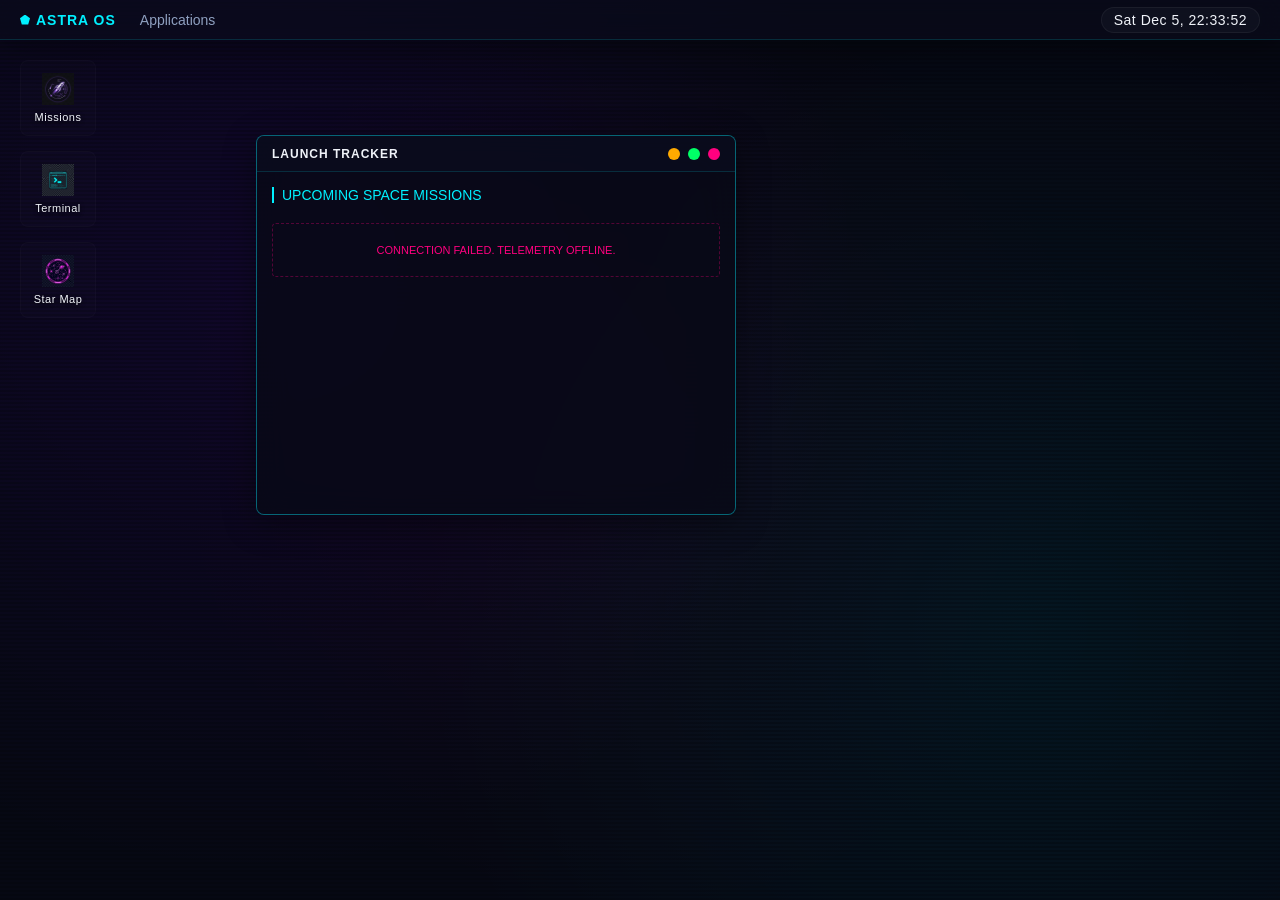
==== commit dc92fd27: "feat: implement core OS window management system with terminal and starmap applications" ====
--- a/index.html
+++ b/index.html
@@ -22,7 +22,6 @@
 
   <!-- Background -->
   <div id="desktop-bg"></div>
-  <canvas id="bg-canvas"></canvas>
 
   <div class="desktop-container">
 
@@ -129,7 +128,6 @@
   </div>
 
   <!-- Scripts -->
-  <script src="js/system.js"></script>
   <script src="js/os.js"></script>
   <script src="js/apps/launch_tracker.js"></script>
   <script src="js/apps/terminal.js"></script>
--- a/styles/desktop.css
+++ b/styles/desktop.css
@@ -35,7 +35,6 @@
   font-family: var(--font-display);
   font-weight: 700;
   color: var(--accent-cyan);
-  text-shadow: 0 0 10px rgba(0, 240, 255, 0.4);
   letter-spacing: 1px;
   display: flex;
   align-items: center;
@@ -48,7 +47,6 @@
   height: 10px;
   background: var(--accent-cyan);
   clip-path: polygon(50% 0%, 100% 38%, 82% 100%, 18% 100%, 0% 38%);
-  box-shadow: 0 0 8px var(--accent-cyan);
 }
 
 .menu-item {
@@ -64,7 +62,6 @@
   color: var(--text-main);
   background: rgba(0, 240, 255, 0.08);
   border-color: rgba(0, 240, 255, 0.2);
-  text-shadow: 0 0 5px rgba(255, 255, 255, 0.2);
 }
 
 
@@ -77,7 +74,6 @@
   padding: 4px 12px;
   border-radius: 20px;
   border: 1px solid rgba(255, 255, 255, 0.05);
-  box-shadow: inset 0 0 10px rgba(255, 255, 255, 0.02);
 }
 
 /* Right Section: System Indicators */
@@ -145,7 +141,6 @@
   color: var(--accent-cyan);
   background: rgba(0, 240, 255, 0.06);
   border-left-color: var(--accent-cyan);
-  text-shadow: 0 0 8px rgba(0, 240, 255, 0.3);
 }
 
 /* Desktop Shortcuts */
@@ -176,19 +171,17 @@
 .shortcut-icon:hover {
   background: rgba(0, 240, 255, 0.05);
   border-color: rgba(0, 240, 255, 0.2);
-  box-shadow: 0 0 15px rgba(0, 240, 255, 0.1);
   transform: translateY(-2px);
 }
 
 .shortcut-icon.selected {
   background: rgba(0, 240, 255, 0.08);
   border-color: rgba(0, 240, 255, 0.4);
-  box-shadow: 0 0 15px rgba(0, 240, 255, 0.15);
 }
 
 .shortcut-symbol {
-  width: 28px;
-  height: 28px;
+  width: 32px;
+  height: 32px;
   margin-bottom: 6px;
   position: relative;
   display: flex;
@@ -206,50 +199,17 @@
   text-align: center;
 }
 
-/* Custom CSS Icons for Desktop Shortcuts */
+/* Custom Icons for Desktop Shortcuts */
 .launch-icon {
-  background: var(--accent-violet);
-  clip-path: polygon(50% 0%, 100% 38%, 82% 100%, 18% 100%, 0% 38%);
-  box-shadow: 0 0 10px rgba(112, 0, 255, 0.5);
+  background: url('../assets/icons/missions.png') no-repeat center/contain;
 }
 
 .terminal-icon {
-  background: transparent;
-  border: 2px solid var(--accent-cyan);
-  border-radius: 4px;
-  box-shadow: 0 0 8px rgba(0, 240, 255, 0.3);
-}
-
-.terminal-icon::before {
-  content: '>';
-  font-family: monospace;
-  font-size: 14px;
-  font-weight: 700;
-  color: var(--accent-cyan);
-  position: absolute;
-  top: 50%;
-  left: 50%;
-  transform: translate(-50%, -50%);
+  background: url('../assets/icons/terminal.png') no-repeat center/contain;
 }
 
 .starmap-icon {
-  background: transparent;
-  border: 1.5px dashed var(--accent-magenta);
-  border-radius: 50%;
-  box-shadow: 0 0 8px rgba(255, 0, 127, 0.3);
-}
-
-.starmap-icon::before {
-  content: '';
-  position: absolute;
-  width: 8px;
-  height: 8px;
-  background: var(--accent-magenta);
-  border-radius: 50%;
-  top: 50%;
-  left: 50%;
-  transform: translate(-50%, -50%);
-  box-shadow: 0 0 6px var(--accent-magenta);
+  background: url('../assets/icons/starmap.png') no-repeat center/contain;
 }
 
 /* NASA APOD Background */
@@ -299,7 +259,6 @@
   color: var(--accent-cyan);
   background: rgba(0, 240, 255, 0.08);
   border-color: rgba(0, 240, 255, 0.2);
-  box-shadow: 0 0 10px rgba(0, 240, 255, 0.25);
 }
 
 .apod-info-btn .info-icon {
@@ -425,4 +384,40 @@
     opacity: 1;
     transform: translateY(0);
   }
+}
+
+/* Shortcut Tooltip */
+.shortcut-tooltip {
+  position: absolute;
+  transform: translate(-50%, -100%);
+  background: rgba(10, 13, 29, 0.95);
+  border: 1px solid rgba(255, 255, 255, 0.15);
+  color: var(--text-main);
+  font-family: var(--font-body);
+  font-size: 11px;
+  font-weight: 500;
+  padding: 6px 10px;
+  border-radius: 4px;
+  box-shadow: 0 4px 12px rgba(0, 0, 0, 0.5);
+  pointer-events: none;
+  white-space: nowrap;
+  z-index: 99999;
+  animation: tooltipFadeIn 0.2s ease-out;
+  transition: opacity 0.3s ease, transform 0.3s ease;
+}
+
+.shortcut-tooltip.fade-out {
+  opacity: 0;
+  transform: translate(-50%, -95%);
+}
+
+@keyframes tooltipFadeIn {
+  from {
+    opacity: 0;
+    transform: translate(-50%, -95%);
+  }
+  to {
+    opacity: 1;
+    transform: translate(-50%, -100%);
+  }
 }
--- a/styles/windows.css
+++ b/styles/windows.css
@@ -8,7 +8,7 @@
   backdrop-filter: blur(16px);
   -webkit-backdrop-filter: blur(16px);
   border: 1px solid var(--glass-border);
-  box-shadow: var(--glass-shadow), 0 0 20px rgba(0, 240, 255, 0.05);
+  box-shadow: var(--glass-shadow);
   border-radius: 8px;
   display: none;
   flex-direction: column;
@@ -19,7 +19,7 @@
 
 .window.active-window {
   border-color: rgba(0, 240, 255, 0.4);
-  box-shadow: var(--glass-shadow), 0 0 30px rgba(0, 240, 255, 0.15);
+  box-shadow: var(--glass-shadow);
 }
 
 .window.maximized {
@@ -73,17 +73,14 @@
 
 .control-close {
   background: var(--accent-magenta);
-  box-shadow: 0 0 6px var(--accent-magenta);
 }
 
 .control-minimize {
   background: #ffaa00;
-  box-shadow: 0 0 6px #ffaa00;
 }
 
 .control-maximize {
   background: #00ff66;
-  box-shadow: 0 0 6px #00ff66;
 }
 
 .window-body {
--- a/styles/apps.css
+++ b/styles/apps.css
@@ -12,7 +12,6 @@
   font-family: var(--font-display);
   font-size: 14px;
   color: var(--accent-cyan);
-  text-shadow: 0 0 8px rgba(0, 240, 255, 0.3);
   margin-bottom: 5px;
   border-left: 2px solid var(--accent-cyan);
   padding-left: 8px;
@@ -132,7 +131,6 @@
   font-family: 'Courier New', Courier, monospace;
   font-size: 13px;
   color: #33ff33;
-  text-shadow: 0 0 4px rgba(51, 255, 51, 0.35);
   box-sizing: border-box;
 }
 
@@ -150,17 +148,14 @@
 
 .terminal-line.system-line {
   color: var(--accent-cyan);
-  text-shadow: 0 0 4px rgba(0, 240, 255, 0.4);
 }
 
 .terminal-line.warning-line {
   color: var(--accent-magenta);
-  text-shadow: 0 0 4px rgba(255, 0, 127, 0.4);
 }
 
 .terminal-line.error-line {
   color: #ff3333;
-  text-shadow: 0 0 4px rgba(255, 51, 51, 0.4);
 }
 
 .terminal-line.input-echo {
@@ -186,7 +181,6 @@
   font-family: inherit;
   font-size: inherit;
   color: #33ff33;
-  text-shadow: 0 0 4px rgba(51, 255, 51, 0.35);
   caret-color: #33ff33;
 }
 
@@ -307,7 +301,6 @@
   font-size: 20px;
   font-weight: 900;
   letter-spacing: 1.5px;
-  text-shadow: 0 0 10px rgba(255, 255, 255, 0.2);
 }
 
 .planet-stat-grid {
@@ -387,7 +380,6 @@
 
 .scanner-btn:hover:not(:disabled) {
   background: rgba(0, 240, 255, 0.08);
-  box-shadow: 0 0 10px rgba(0, 240, 255, 0.2);
 }
 
 .scanner-btn:disabled {
